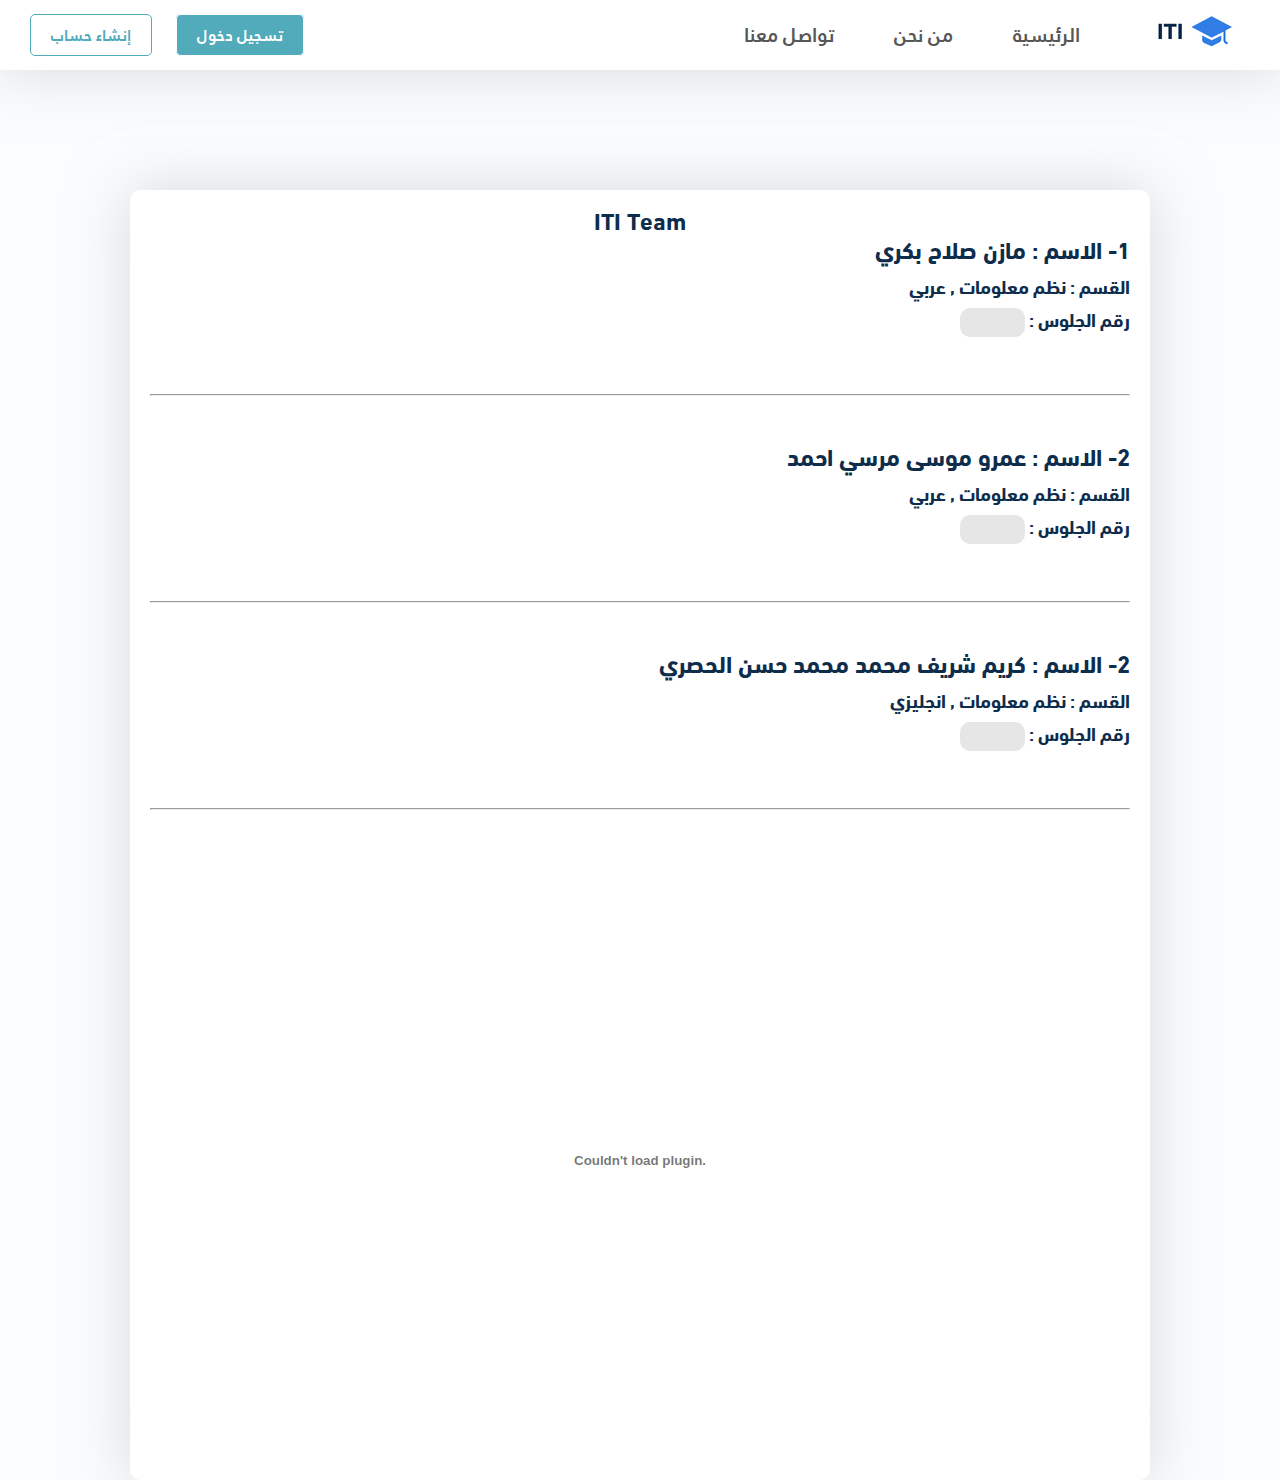
==== pages/aboutUs.html @ fcf5f0d3 "added_aboutUs" ====
<!DOCTYPE html>
<html lang="en">

<head>
    <meta charset="UTF-8">
    <meta http-equiv="X-UA-Compatible" content="IE=edge">
    <meta name="viewport" content="width=device-width, initial-scale=1.0">
    <title>IT</title>
    <!-- Main Css File -->
    <link rel="stylesheet" href="../css/main.css">
    <!-- title icon -->
    <link rel="icon" type="image/x-icon" href="../images/fvicon.png">
    <link rel="stylesheet" href="css/aboutus.css">
</head>

<body>
    <!-- Start Navbar -->
    <nav class="navbar">
        <div class="rightnav">
            <div class="navLogo"><a href="../index.html"><img src="../images/navLogo.png" alt="Logo"></a></div>
            <div class="links">
                <ul>
                    <a href="../index.html">
                        <li>الرئيسية</li>
                    </a>
                    <a href="#">
                        <li>من نحن</li>
                    </a>
                    <a href="contactUs.html">
                        <li>تواصل معنا</li>
                    </a>
                </ul>
            </div>
        </div>
        <div class="signin">
            <a href="login.html">تسجيل دخول</a>
            <a href="signup.html" class="signUp">إنشاء حساب</a>
        </div>
    </nav>
    <!-- End Navbar -->

    <!-- Start Content -->
    <div class="container">
        <div class="content">
            <h2>ITI Team</h2>
            <div class="members">
                
                <h2>1- الاسم : مازن صلاح بكري </h2>
                <h3>القسم : نظم معلومات , عربي</h3>
                <h3>رقم الجلوس : <span>59016</span></h3>
                <hr>
            </div>
            <!----------------------------------------------------->
            <div class="members">
                <h2>2- الاسم : عمرو موسى مرسي احمد </h2>
                <h3>القسم : نظم معلومات , عربي</h3>
                <h3>رقم الجلوس : <span>59018</span></h3>
                <hr>
            </div>
            <!----------------------------------------------------->
            <div class="members">
                <h2>2- الاسم : كريم شريف محمد محمد حسن الحصري</h2>
                <h3>القسم : نظم معلومات , انجليزي</h3>
                <h3>رقم الجلوس : <span>29843</span></h3>
                <hr>
            </div>
            <!----------------------------------------------------->
            <embed src="../ITI_Team.pdf" type="application/pdf" width="100%" height="600">
        </div>
    </div>
    <!-- End Content -->

    <span class="up"><img src="../images/up-arrow.png" alt=""></span>

    <!-- Js Script -->
    <script src="../js/main.js"></script>

</body>

</html>
---- css/main.css ----
@font-face {
    font-family: Janna;
    src: url(../fonts/Janna\ LT\ Bold.ttf);
}

@font-face {
    font-family: heca;
    src: url(../fonts/Hacen-Liner-Screen.ttf);
}

@font-face {
    font-family: din;
    src: url(../fonts/din-next-lt-w23-bold.ttf)
}

* {
    padding: 0;
    margin: 0;
}

body {
    height: 100vh;
    width: 100%;
    font-family: Janna;
    background-color: #fafcff;
    direction: rtl;
}

.navbar {
    direction: rtl;
    display: flex;
    justify-content: space-between;
    width: 100%;
    align-items: center;
    min-height: 70px;
    flex-direction: row;
    position: relative;
    z-index: 10;
    box-shadow: 0px 0px 60px rgb(185, 185, 185, .5);
    background-color: #fff;
}



.rightnav {
    display: flex;
    justify-content: center;
    align-items: center;
}

.navLogo img {
    padding-right: 30px;
    transition: 0.5s;
}

.navLogo img:hover {
    transform: scale(1.1);
    transition: 0.5s;
}

.navbar ul {
    list-style-type: none;
    margin: 0;
    padding: 0;
    display: flex;
}


.navbar ul a {
    text-decoration: none;
    color: #575757;
    font-size: 20px;
    margin-right: 40px;
    padding: 5px 10px;
    border-radius: 5px;
    transition: 0.5s;
}



.navbar ul a:hover {
    background-color: rgb(236, 236, 236);
    transition: 0.5s;
}



.signin {
    margin-left: 20px;
}

.signin a {
    margin: 10px;
    padding: 5px;
    padding-left: 20px;
    padding-right: 20px;
    border-radius: 5px;
    text-decoration: none;
    color: #ffffff;
    background-color: #51abba;
    border: 1px solid;
    transition: 0.5s;
}

.signin .sign-in:hover {
    background-color: #69cddf;
    transition: 0.5s;
}

.signin .signUp {
    background-color: #fff;
    color: #51abba;
    border: 1px solid;
    transition: 0.5s;
}

.signin .signUp:hover {
    background-color: rgb(236, 236, 236);
    transition: 0.5s;
}

.container {
    width: 85%;
    margin: auto;
    height: 60%;
    margin-top: 100px;
    padding: 20px;
    font-family: din;
    color: #0e2c4b;

}

.content {
    display: flex;
    flex-direction: row;
    justify-content: space-between;
    align-items: center;
}

.righside h2 {
    font-size: 50px;
    margin-bottom: 50px;

}

.righside h3 {
    line-height: 200%;
    margin-bottom: 60px;
}

.righside a {
    padding: 11px;
    padding-left: 30px;
    padding-right: 30px;
    border-radius: 5px;
    text-decoration: none;
    color: #ffffff;
    background-color: #51abba;
    border: 1px solid;
    transition: 0.5s;
}

.righside a:hover {
    background-color: #69cddf;
    transition: 0.5s;
}

.leftside img {
    max-width: 800px;
    transition: 0.5s;
}

.leftside img:hover {
    transform: scale(105%);
    transition: 0.5s;
}

@media screen and (max-width:850px) {
    .navbar {
        flex-direction: column;
        justify-content: center;
        align-items: center;
        height: 200px;
    }

    .content {
        display: flex;
        flex-direction: column;
        justify-content: space-between;
        align-items: center;
    }

    .leftside img {
        max-width: 400px;
        transition: 0.5s;
        display: none;
    }

    .rightnav {
        display: flex;
        justify-content: center;
        align-items: center;
        flex-direction: column;
    }
}

.up {
    position: fixed;
    bottom: 10px;
    right: -50px;
    background-color: rgb(228, 228, 228);
    font-weight: bold;
    font-size: 20px;
    padding: 10px;
    border-radius: 5px;
    cursor: pointer;
    transition: 0.2s;
}

.up img {
    width: 20px;

}

.up.show {
    right: 10px;
    transition: 0.2s;
}

/* Custom ScrollBar */
:root {
    --shadow: #e2e2e2;
    --scrollbarBG: #eee;
    --thumbBG: #ffffff;
}

::-webkit-scrollbar {
    width: 16px;
}

::-webkit-scrollbar-track {
    background: var(--scrollbarBG);
}

::-webkit-scrollbar-thumb {
    background-color: var(--thumbBG);
    box-shadow: 0 -100vh 0 100vh var(--shadow), 0 0 15px 5px rgb(165, 165, 165);
}
---- pages/css/aboutus.css ----
.content{
    text-align: center;
    justify-content: center;
    flex-direction: column;
    background-color: #fff;
    border-radius: 10px;
    box-shadow: 0px 0px 60px rgb(185, 185, 185, .5);
    padding: 20px;
    width: 90%;
    margin: auto;
}
.members{
   display: flex;
   flex-direction: column;
   width: 100%;
   right: 0;
}
.members h2,h3{
    width: fit-content;
    margin-bottom: 10px;
}

span{
    background-color: rgb(230, 230, 230);
    border-radius: 10px;
    padding: 5px;
    cursor: pointer;
    color: rgb(230, 230, 230);
    transition: 0.2s;
}
span:hover{
    color: #000;
    transition: 0.3s;
}
hr{
    margin-bottom: 50px;
    margin-top: 50px;
}
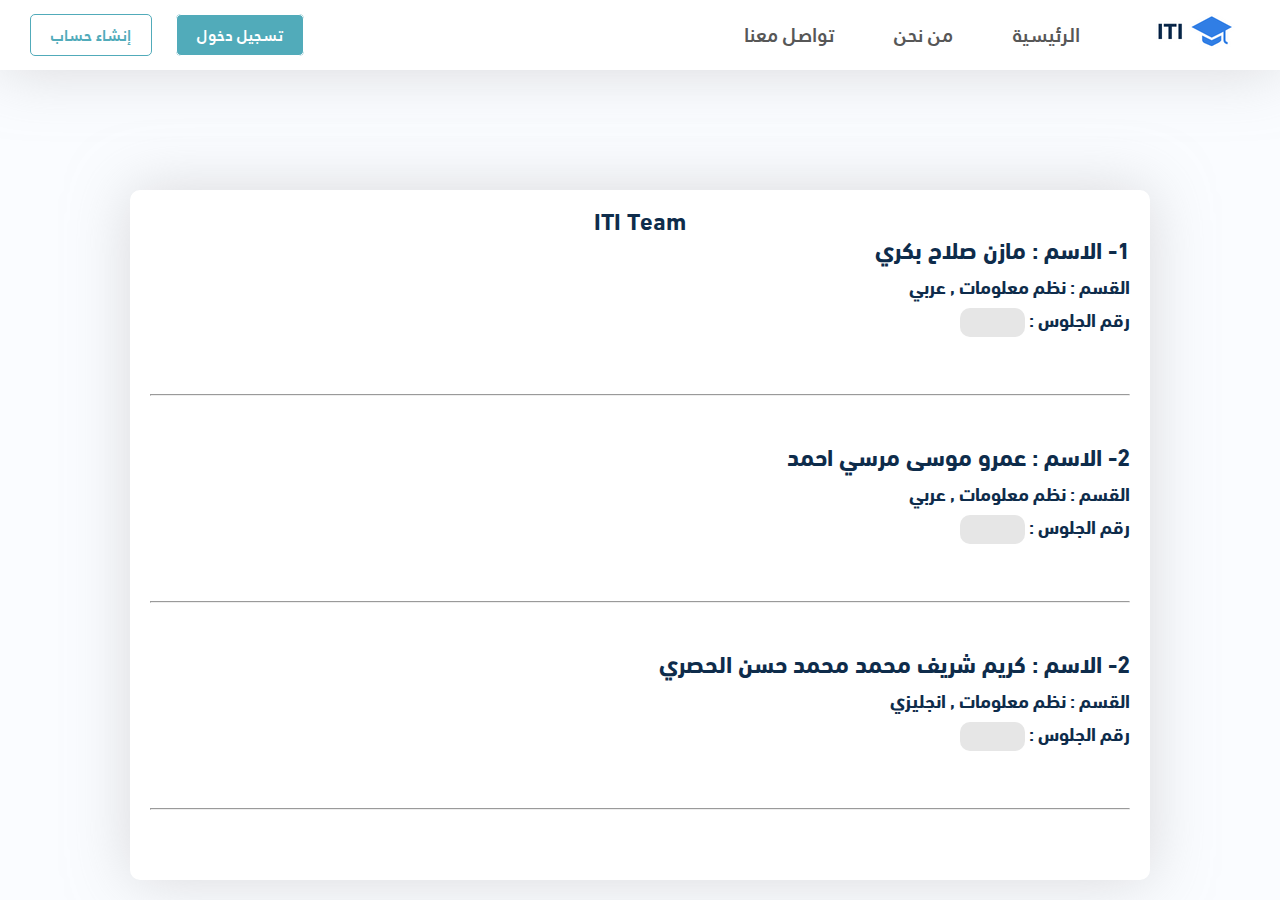
==== commit 611ec637: "updated_aboutus" ====
--- a/pages/aboutUs.html
+++ b/pages/aboutUs.html
@@ -65,7 +65,6 @@
                 <hr>
             </div>
             <!----------------------------------------------------->
-            <embed src="../ITI_Team.pdf" type="application/pdf" width="100%" height="600">
         </div>
     </div>
     <!-- End Content -->
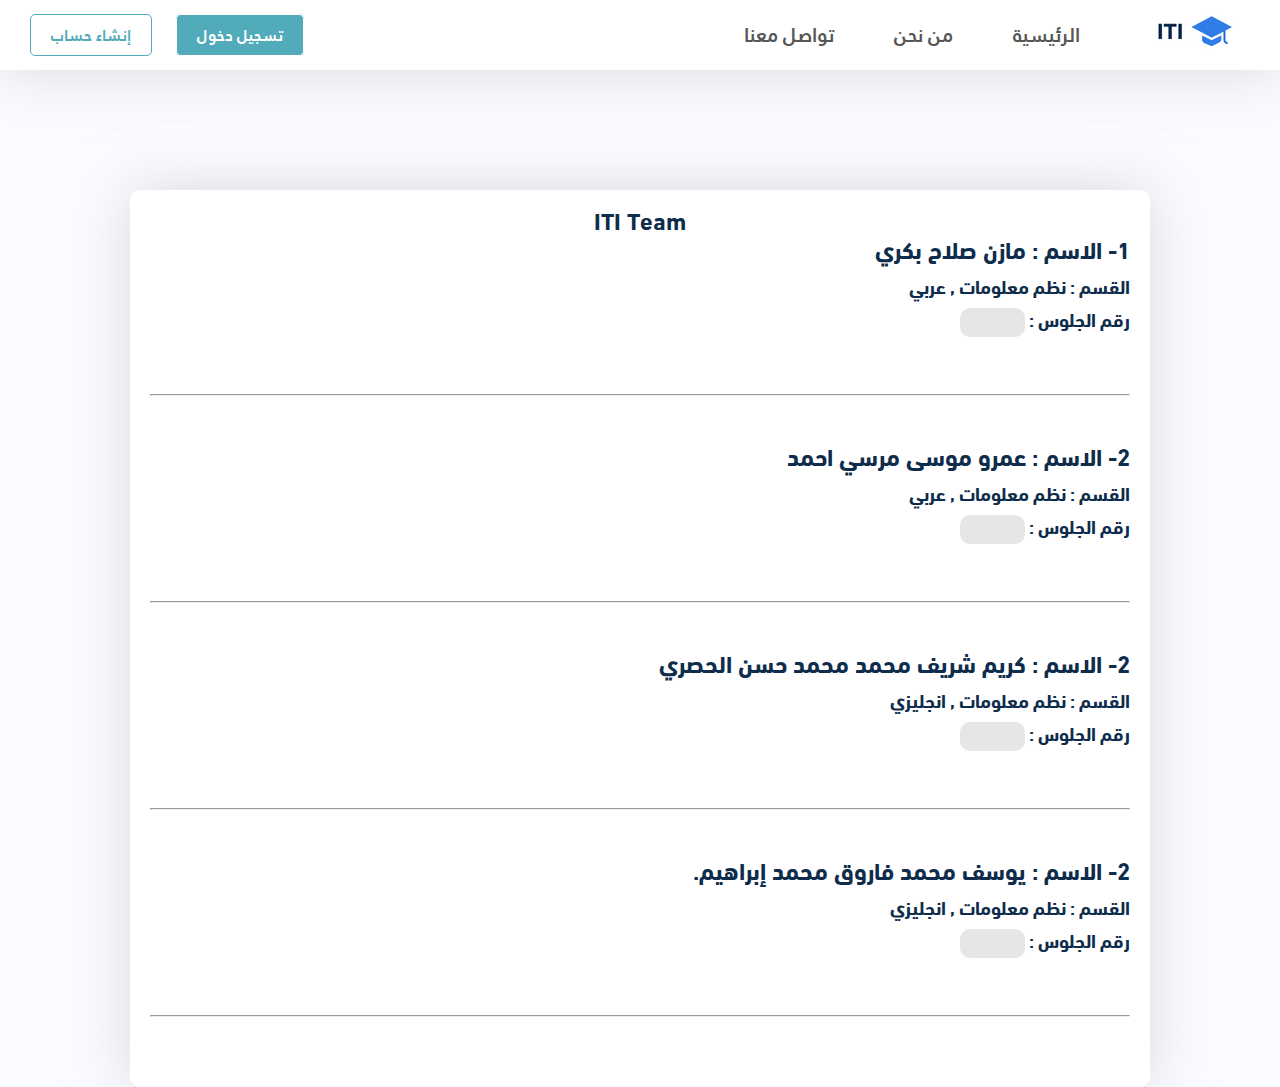
==== commit 79085968: "added_youssef" ====
--- a/pages/aboutUs.html
+++ b/pages/aboutUs.html
@@ -65,6 +65,13 @@
                 <hr>
             </div>
             <!----------------------------------------------------->
+            <div class="members">
+                <h2>2- الاسم : يوسف محمد فاروق محمد إبراهيم.</h2>
+                <h3>القسم : نظم معلومات , انجليزي</h3>
+                <h3>رقم الجلوس : <span>29877</span></h3>
+                <hr>
+            </div>
+            <!----------------------------------------------------->
         </div>
     </div>
     <!-- End Content -->
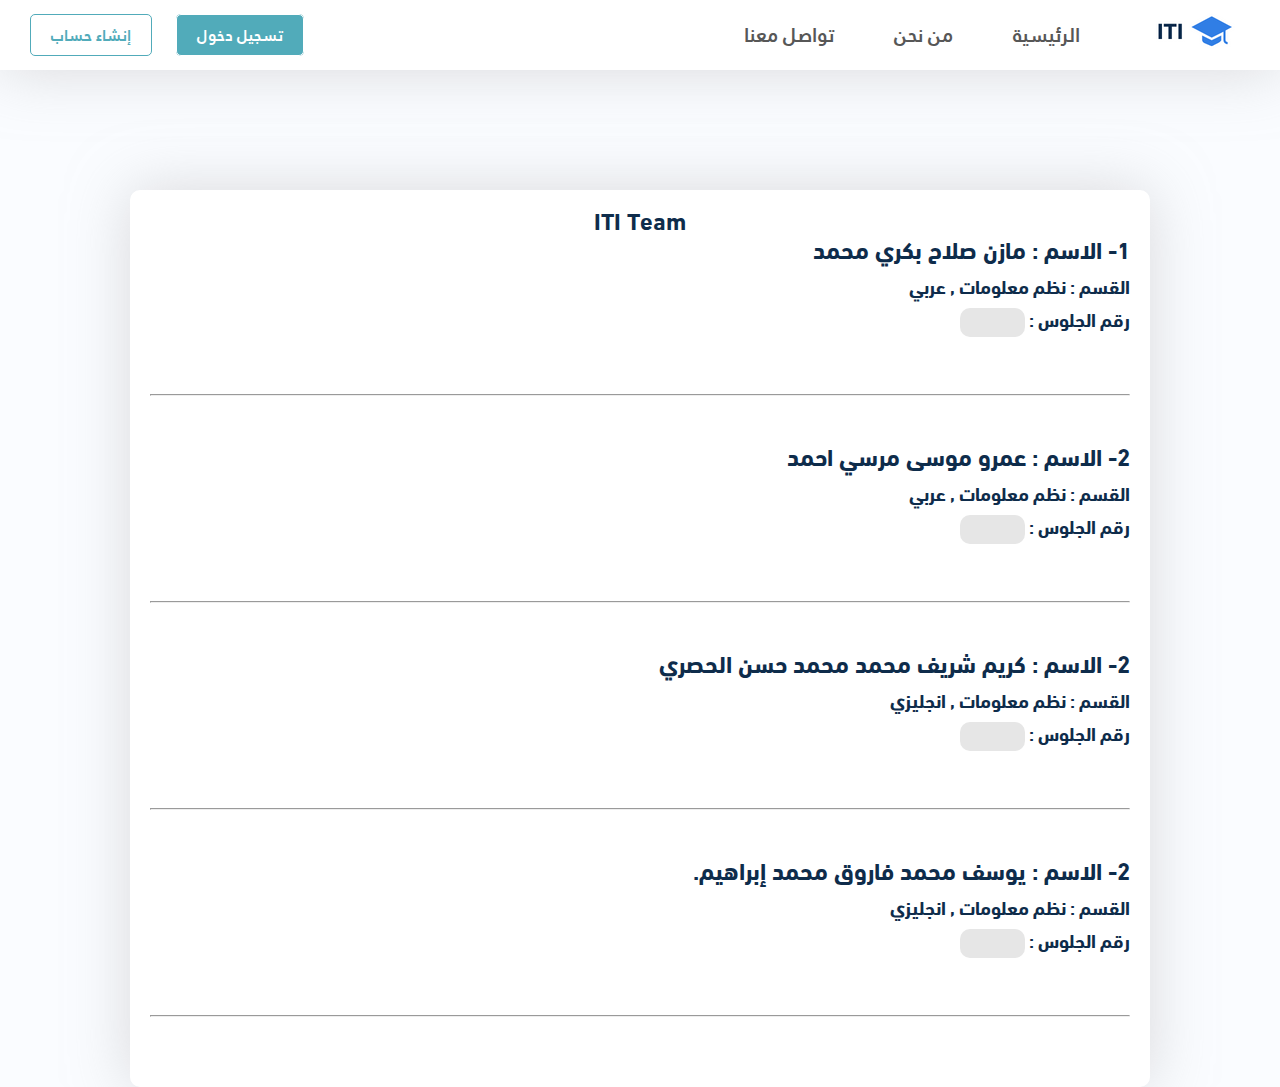
==== commit e0d24eb8: "aboutus_link" ====
--- a/pages/aboutUs.html
+++ b/pages/aboutUs.html
@@ -45,7 +45,7 @@
             <h2>ITI Team</h2>
             <div class="members">
                 
-                <h2>1- الاسم : مازن صلاح بكري </h2>
+                <h2>1- الاسم : مازن صلاح بكري محمد</h2>
                 <h3>القسم : نظم معلومات , عربي</h3>
                 <h3>رقم الجلوس : <span>59016</span></h3>
                 <hr>
